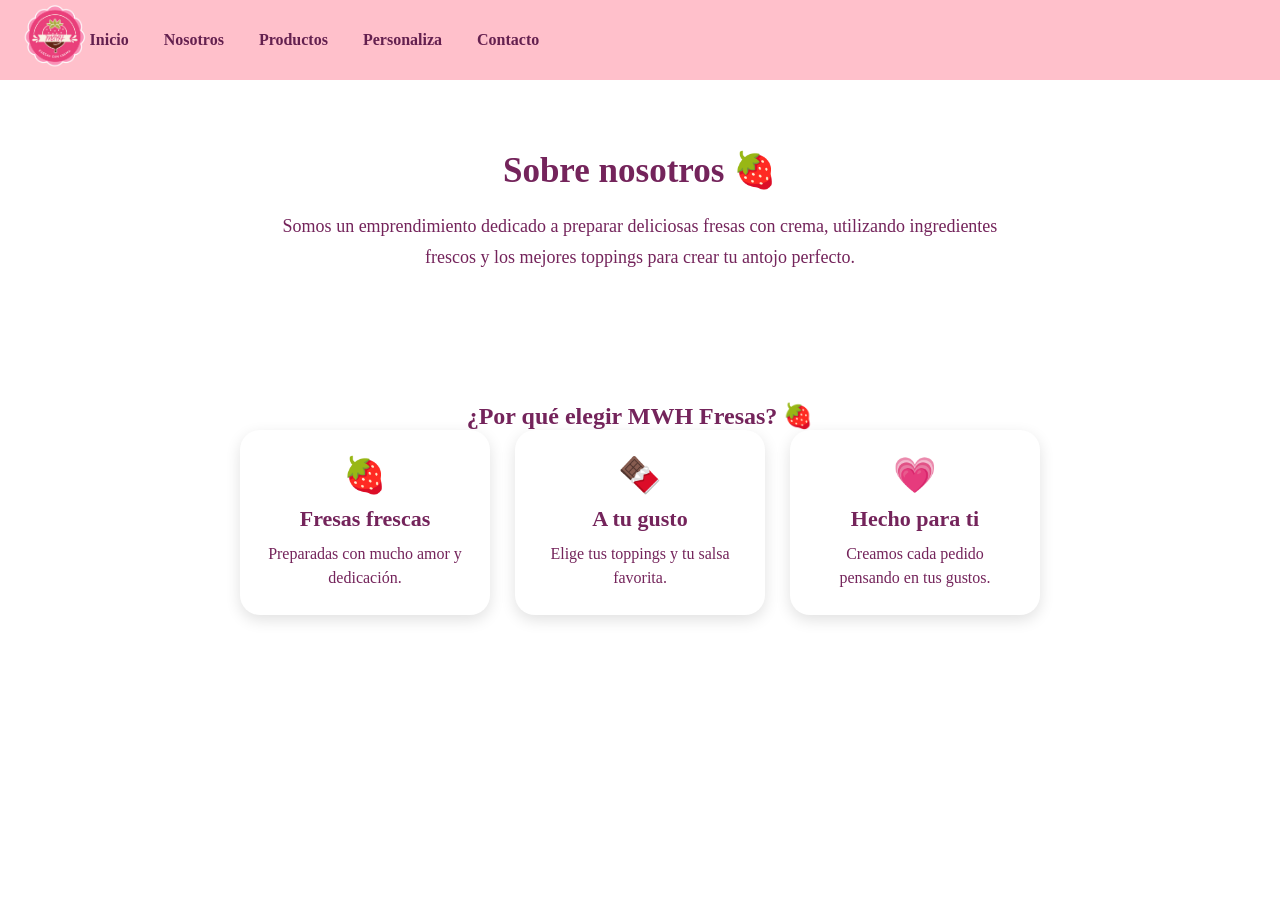
==== nosotros.html @ baf553c6 "cambios2" ====
<link rel="stylesheet" href="estilos.css">
<!DOCTYPE html>
<html lang="es">

<head>
    <meta charset="UTF-8">
    <meta name="viewport" content="width=device-width, initial-scale=1.0">
    <title>Nosotros - MWH Fresas</title>
    <link rel="stylesheet" href="estilos.css">
</head>

<body>


    




       <!-- MENÚ -->
    <header>
        <div class="logo">
            <img src="logo.png" alt="MWH fresas">
             
        </div>

        <nav>
            <a href="index.html">Inicio</a>
            <a href="nosotros.html">Nosotros</a>
            <a href="productos.html">Productos</a>
            <a href="personaliza.html">Personaliza</a>
            <a href="contacto.html">Contacto</a>
        </nav>
    </header>
    <!-- NOSOTROS -->

    <section class="nosotros" id="nosotros">

        <h2>Sobre nosotros 🍓</h2>

        <p>
            Somos un emprendimiento dedicado a preparar
            deliciosas fresas con crema, utilizando ingredientes
            frescos y los mejores toppings para crear tu antojo perfecto.
        </p>
    </section>

     <section class="porque-mwh">

    <h2>¿Por qué elegir MWH Fresas? 🍓</h2>

    <div class="beneficios-mwh">

        <div class="beneficio-mwh">
            <span>🍓</span>
            <h3>Fresas frescas</h3>
            <p>Preparadas con mucho amor y dedicación.</p>
        </div>

        <div class="beneficio-mwh">
            <span>🍫</span>
            <h3>A tu gusto</h3>
            <p>Elige tus toppings y tu salsa favorita.</p>
        </div>

        <div class="beneficio-mwh">
            <span>💗</span>
            <h3>Hecho para ti</h3>
            <p>Creamos cada pedido pensando en tus gustos.</p>
        </div>

    </div>
---- estilos.css ----
* {
    margin: 0;
    padding: 0;
    box-sizing: border-box;
}

html {
    scroll-behavior: smooth;
}

body {
    font-family: 'Dancing Script', cursive;
    background-color: white;
    color: #74245b;
}
.logo {
    position: absolute;
    left: 30px;
    top: 10px;
}
.logo img{
    width: 70px;
    height: 70px;
    object-fit: contain;
}


/* MENÚ */

header {
    height: 80px;
    background-color: pink;

    display: flex;
    align-items: center;
    justify-content: space-between;

    padding: 0 7%;
    position: relative;
}

.logo {
    width: 50px;
    height: 50px;

    background-color: #e74c96;
    border-radius: 50%;

    display: flex;
    align-items: center;
    justify-content: center;

    font-size: 25px;
}

nav {
    display: flex;
    gap: 35px;
}

nav a {
    text-decoration: none;
    color: #64204f;
    font-weight: bold;
}

nav a:hover {
    color: #e54895;
}

button {
    border: none;
    background-color: #e54895;
    color: white;

    padding: 12px 25px;
    border-radius: 20px;

    cursor: pointer;
    font-weight: bold;
}

button:hover {
    background-color: #c92d78;
}


/* PORTADA */

.hero {
    position: relative;
    width: 100%;
    height: 500px;
    overflow: hidden;
}

.hero img {
    width: 100%;
    height: 100%;
    object-fit: cover;

    filter: brightness(65%);
}

.hero-text {
    position: absolute;
    
  


    top: 50%;
    left: 12%;

    transform: translateY(-50%);

    color: white;
}

.hero-text h1 {
    font-size: 65px;
    margin-bottom: 15px;
}

.hero-text p {
    font-size: 25px;
    line-height: 1.5;
    margin-bottom: 25px;
}


/* PRODUCTOS */

.productos {
    text-align: center;
    padding: 70px 8%;
}

.productos h2 {
    font-size: 25px;
    margin-bottom: -5px;
}

.productos h3 {
    font-size: 42px;
    color: #d83c8a;
    margin-bottom: 40px;
}

.productos-container {
    display: grid;

    grid-template-columns: repeat(4, 1fr);

    gap: 25px;
}

.producto {
    background-color: #ffe3f0;

    padding: 15px;

    border-radius: 15px;

    transition: 0.3s;
}

.producto:hover {
    transform: translateY(-8px);
}

.producto img {
    width: 100%;
    height: 210px;

    object-fit: cover;

    border-radius: 10px;
}

.producto h4 {
    font-size: 20px;
    margin: 15px 0 5px;
}

.producto p {
    margin-bottom: 15px;
    font-weight: bold;
}


/* PERSONALIZAR */

.personaliza {
    background-color: #f9d8e9;
    padding: 70px 10%;
    text-align: center;
}

.personaliza h2 {
    font-size: 40px;
    margin-bottom: 40px;
}

.personalizar-container {
    display: flex;
    justify-content: center;
    gap: 80px;
}

.personalizar-container div {
    background-color: white;

    padding: 25px;

    border-radius: 15px;

    min-width: 280px;
}

.personalizar-container h3 {
    margin-bottom: 20px;
    color: #d83c8a;
}

label {
    display: block;
    margin: 12px;
    cursor: pointer;
}

.confirmar {
    margin-top: 30px;
}



/* NOSOTROS */

.nosotros {
    text-align: center;
    padding: 70px 20%;
}

.nosotros h2 {
    font-size: 35px;
    margin-bottom: 20px;
}

.nosotros p {
    font-size: 18px;
    line-height: 1.7;
}


/* FOOTER */

footer {
    background-color: #722451;
    color: white;

    text-align: center;

    padding: 45px;
}

footer h2 {
    margin-bottom: 20px;
}

footer p {
    margin: 8px;
}


/* CELULAR */

@media (max-width: 800px) {

    header {
        flex-direction: column;
        height: auto;
        gap: 15px;
        padding: 20px;
    }

    nav {
        gap: 15px;
        flex-wrap: wrap;
        justify-content: center;
    }

    .hero-text h1 {
        font-size: 45px;
    }

    .productos-container {
        grid-template-columns: repeat(2, 1fr);
    }

    .personalizar-container {
        flex-direction: column;
        align-items: center;
        gap: 20px;
    }
}


@media (max-width: 500px) {

    .productos-container {
        grid-template-columns: 1fr;
    }

}

/* ¿POR QUÉ ELEGIR MWH FRESAS? */

.porque-mwh {
    width: 100%;
    padding: 60px 20px;
    text-align: center;
}

.beneficio-mwh h2 {
    text-align: center;
    margin: 0 0 35px 0;
    font-size: 32px;
}

.beneficios-mwh {
    width: 100%;
    display: flex;
    justify-content: center;
    align-items: center;
    gap: 25px;
    flex-wrap: wrap;
    box-sizing: border-box;
}

.beneficio-mwh {
    width: 250px;
    padding: 25px;
    background: white;
    border-radius: 20px;
    box-shadow: 0 5px 15px rgba(0, 0, 0, 0.12);
    text-align: center;
    box-sizing: border-box;
    transition: transform 0.3s ease;
}

.beneficio-mwh:hover {
    transform: translateY(-5px);
}

.beneficio-mwh span {
    display: block;
    font-size: 35px;
    margin-bottom: 10px;
}

.beneficio-mwh h3 {
    margin: 10px 0;
    font-size: 22px;
}

.beneficio-mwh p {
    margin: 0;
    line-height: 1.5;
}
---- estilos.css ----
* {
    margin: 0;
    padding: 0;
    box-sizing: border-box;
}

html {
    scroll-behavior: smooth;
}

body {
    font-family: 'Dancing Script', cursive;
    background-color: white;
    color: #74245b;
}
.logo {
    position: absolute;
    left: 30px;
    top: 10px;
}
.logo img{
    width: 70px;
    height: 70px;
    object-fit: contain;
}


/* MENÚ */

header {
    height: 80px;
    background-color: pink;

    display: flex;
    align-items: center;
    justify-content: space-between;

    padding: 0 7%;
    position: relative;
}

.logo {
    width: 50px;
    height: 50px;

    background-color: #e74c96;
    border-radius: 50%;

    display: flex;
    align-items: center;
    justify-content: center;

    font-size: 25px;
}

nav {
    display: flex;
    gap: 35px;
}

nav a {
    text-decoration: none;
    color: #64204f;
    font-weight: bold;
}

nav a:hover {
    color: #e54895;
}

button {
    border: none;
    background-color: #e54895;
    color: white;

    padding: 12px 25px;
    border-radius: 20px;

    cursor: pointer;
    font-weight: bold;
}

button:hover {
    background-color: #c92d78;
}


/* PORTADA */

.hero {
    position: relative;
    width: 100%;
    height: 500px;
    overflow: hidden;
}

.hero img {
    width: 100%;
    height: 100%;
    object-fit: cover;

    filter: brightness(65%);
}

.hero-text {
    position: absolute;
    
  


    top: 50%;
    left: 12%;

    transform: translateY(-50%);

    color: white;
}

.hero-text h1 {
    font-size: 65px;
    margin-bottom: 15px;
}

.hero-text p {
    font-size: 25px;
    line-height: 1.5;
    margin-bottom: 25px;
}


/* PRODUCTOS */

.productos {
    text-align: center;
    padding: 70px 8%;
}

.productos h2 {
    font-size: 25px;
    margin-bottom: -5px;
}

.productos h3 {
    font-size: 42px;
    color: #d83c8a;
    margin-bottom: 40px;
}

.productos-container {
    display: grid;

    grid-template-columns: repeat(4, 1fr);

    gap: 25px;
}

.producto {
    background-color: #ffe3f0;

    padding: 15px;

    border-radius: 15px;

    transition: 0.3s;
}

.producto:hover {
    transform: translateY(-8px);
}

.producto img {
    width: 100%;
    height: 210px;

    object-fit: cover;

    border-radius: 10px;
}

.producto h4 {
    font-size: 20px;
    margin: 15px 0 5px;
}

.producto p {
    margin-bottom: 15px;
    font-weight: bold;
}


/* PERSONALIZAR */

.personaliza {
    background-color: #f9d8e9;
    padding: 70px 10%;
    text-align: center;
}

.personaliza h2 {
    font-size: 40px;
    margin-bottom: 40px;
}

.personalizar-container {
    display: flex;
    justify-content: center;
    gap: 80px;
}

.personalizar-container div {
    background-color: white;

    padding: 25px;

    border-radius: 15px;

    min-width: 280px;
}

.personalizar-container h3 {
    margin-bottom: 20px;
    color: #d83c8a;
}

label {
    display: block;
    margin: 12px;
    cursor: pointer;
}

.confirmar {
    margin-top: 30px;
}



/* NOSOTROS */

.nosotros {
    text-align: center;
    padding: 70px 20%;
}

.nosotros h2 {
    font-size: 35px;
    margin-bottom: 20px;
}

.nosotros p {
    font-size: 18px;
    line-height: 1.7;
}


/* FOOTER */

footer {
    background-color: #722451;
    color: white;

    text-align: center;

    padding: 45px;
}

footer h2 {
    margin-bottom: 20px;
}

footer p {
    margin: 8px;
}


/* CELULAR */

@media (max-width: 800px) {

    header {
        flex-direction: column;
        height: auto;
        gap: 15px;
        padding: 20px;
    }

    nav {
        gap: 15px;
        flex-wrap: wrap;
        justify-content: center;
    }

    .hero-text h1 {
        font-size: 45px;
    }

    .productos-container {
        grid-template-columns: repeat(2, 1fr);
    }

    .personalizar-container {
        flex-direction: column;
        align-items: center;
        gap: 20px;
    }
}


@media (max-width: 500px) {

    .productos-container {
        grid-template-columns: 1fr;
    }

}

/* ¿POR QUÉ ELEGIR MWH FRESAS? */

.porque-mwh {
    width: 100%;
    padding: 60px 20px;
    text-align: center;
}

.beneficio-mwh h2 {
    text-align: center;
    margin: 0 0 35px 0;
    font-size: 32px;
}

.beneficios-mwh {
    width: 100%;
    display: flex;
    justify-content: center;
    align-items: center;
    gap: 25px;
    flex-wrap: wrap;
    box-sizing: border-box;
}

.beneficio-mwh {
    width: 250px;
    padding: 25px;
    background: white;
    border-radius: 20px;
    box-shadow: 0 5px 15px rgba(0, 0, 0, 0.12);
    text-align: center;
    box-sizing: border-box;
    transition: transform 0.3s ease;
}

.beneficio-mwh:hover {
    transform: translateY(-5px);
}

.beneficio-mwh span {
    display: block;
    font-size: 35px;
    margin-bottom: 10px;
}

.beneficio-mwh h3 {
    margin: 10px 0;
    font-size: 22px;
}

.beneficio-mwh p {
    margin: 0;
    line-height: 1.5;
}
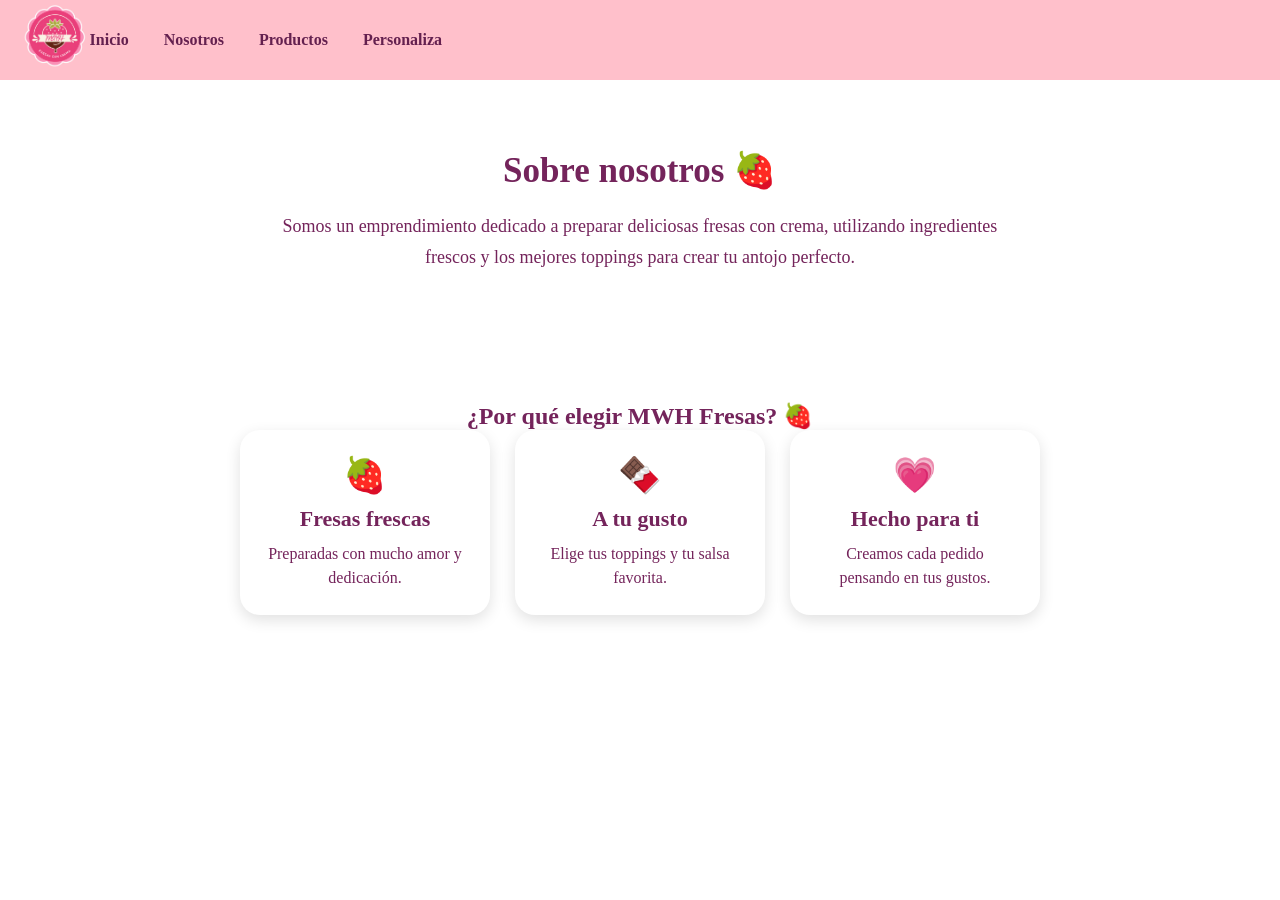
==== commit a42c531c: "cambios3" ====
--- a/nosotros.html
+++ b/nosotros.html
@@ -1,6 +1,14 @@
 <link rel="stylesheet" href="estilos.css">
 <!DOCTYPE html>
 <html lang="es">
+    <head>
+    <meta charset="UTF-8">
+    <meta name="viewport" content="width=device-width, initial-scale=1.0">
+    <title>MWH Fresas</title>
+    <link rel="icon" type="image/x-icon" href="logo.png">
+
+    <link rel="stylesheet" href="estilos.css">
+</head>
 
 <head>
     <meta charset="UTF-8">
@@ -10,12 +18,6 @@
 </head>
 
 <body>
-
-
-    
-
-
-
 
        <!-- MENÚ -->
     <header>
@@ -29,7 +31,7 @@
             <a href="nosotros.html">Nosotros</a>
             <a href="productos.html">Productos</a>
             <a href="personaliza.html">Personaliza</a>
-            <a href="contacto.html">Contacto</a>
+            
         </nav>
     </header>
     <!-- NOSOTROS -->
